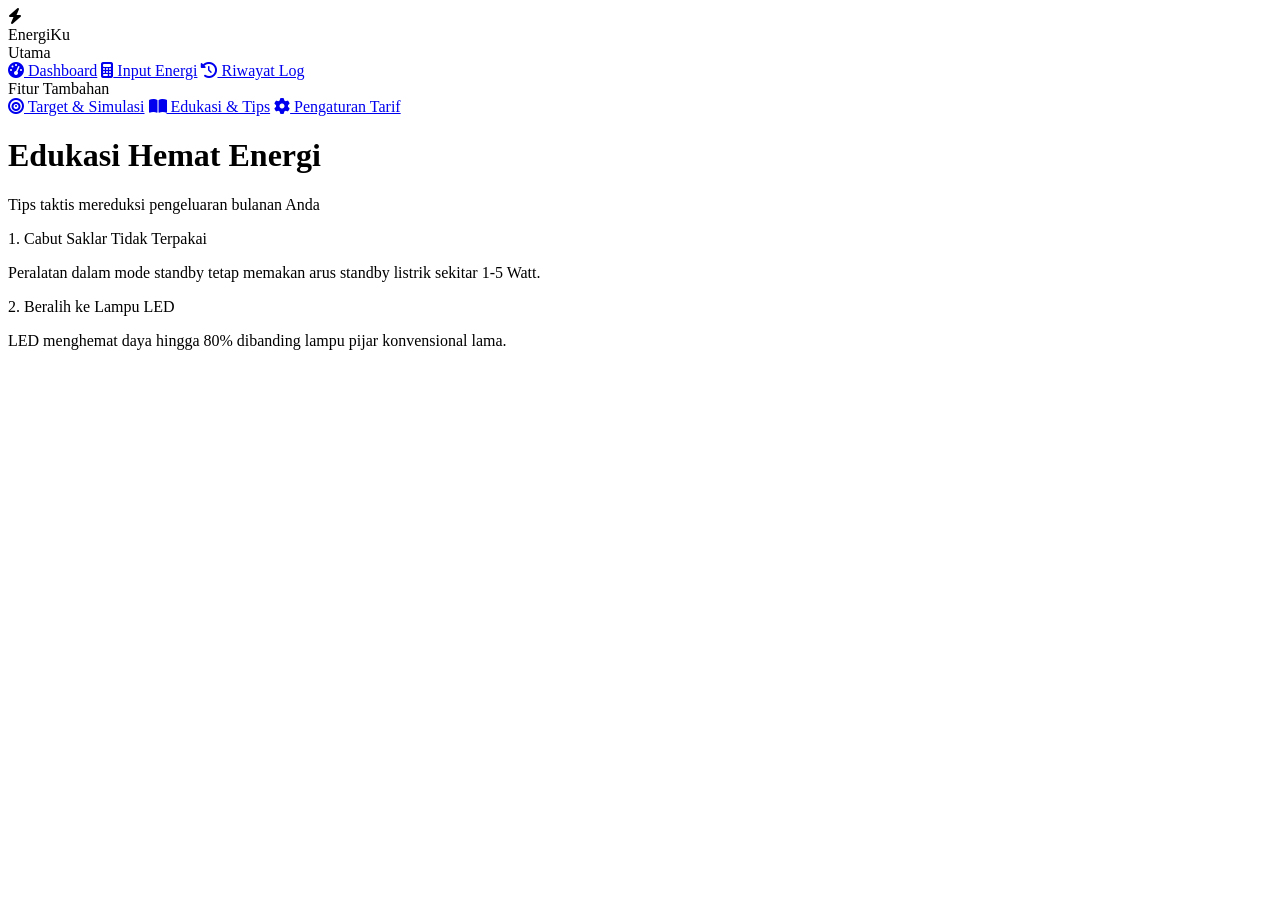
==== src/main/resources/templates/edukasi.html @ dd7e7c3b "aa" ====
<!DOCTYPE html>
<html lang="id">
<head>
  <meta charset="UTF-8">
  <title>EnergiKu — Edukasi</title>
  <link href="https://fonts.googleapis.com/css2?family=Plus+Jakarta+Sans:wght@400;600;700&display=swap" rel="stylesheet">
  <link rel="stylesheet" href="https://cdnjs.cloudflare.com/ajax/libs/font-awesome/6.5.0/css/all.min.css">
  <link rel="stylesheet" href="css/style.css">
</head>
<body>
  <aside class="sidebar">
    <div class="sidebar-brand"><div class="brand-icon"><i class="fas fa-bolt"></i></div><div class="brand-name">EnergiKu</div></div>
    <nav class="sidebar-nav">
      <div class="nav-section-label">Utama</div>
      <a href="index.html" class="nav-item"><i class="fas fa-gauge-high"></i> Dashboard</a>
      <a href="input.html" class="nav-item"><i class="fas fa-calculator"></i> Input Energi</a>
      <a href="history.html" class="nav-item"><i class="fas fa-clock-rotate-left"></i> Riwayat Log</a>
      <div class="nav-section-label">Fitur Tambahan</div>
      <a href="target.html" class="nav-item"><i class="fas fa-bullseye"></i> Target & Simulasi</a>
      <a href="edukasi.html" class="nav-item active"><i class="fas fa-book-open"></i> Edukasi & Tips</a>
      <a href="pengaturan.html" class="nav-item"><i class="fas fa-gear"></i> Pengaturan Tarif</a>
    </nav>
  </aside>

  <main class="main">
    <div class="topbar"><div class="page-title-area"><h1>Edukasi Hemat Energi</h1><p>Tips taktis mereduksi pengeluaran bulanan Anda</p></div></div>
    <div class="page-content">
      <div class="card"><div class="card-header"><div class="card-title">1. Cabut Saklar Tidak Terpakai</div></div><div class="card-body"><p>Peralatan dalam mode standby tetap memakan arus standby listrik sekitar 1-5 Watt.</p></div></div>
      <div class="card"><div class="card-header"><div class="brand-name">2. Beralih ke Lampu LED</div></div><div class="card-body"><p>LED menghemat daya hingga 80% dibanding lampu pijar konvensional lama.</p></div></div>
    </div>
  </main>
</body>
</html>
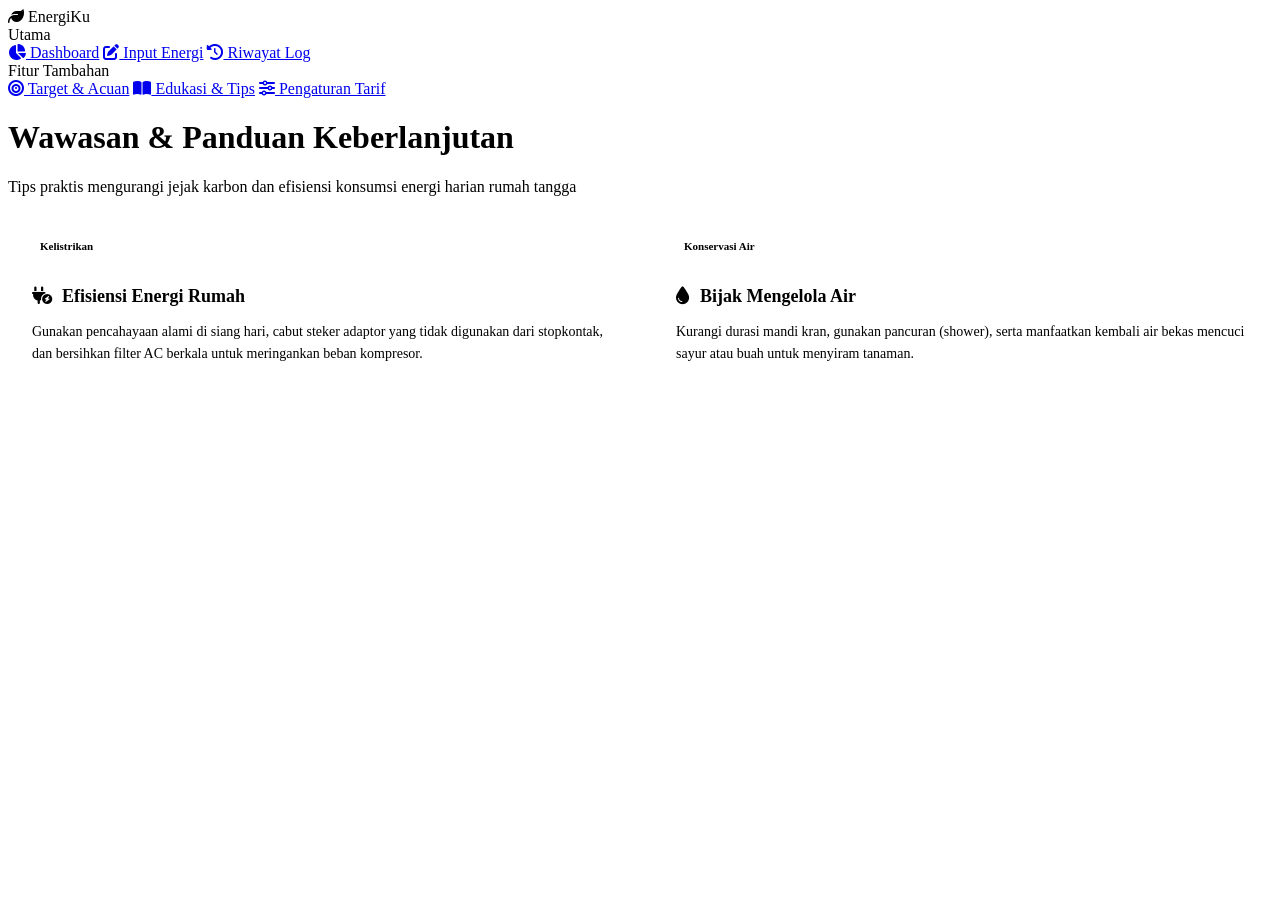
==== commit 91401c45: "donee" ====
--- a/src/main/resources/templates/edukasi.html
+++ b/src/main/resources/templates/edukasi.html
@@ -2,32 +2,56 @@
 <html lang="id">
 <head>
   <meta charset="UTF-8">
-  <title>EnergiKu — Edukasi</title>
-  <link href="https://fonts.googleapis.com/css2?family=Plus+Jakarta+Sans:wght@400;600;700&display=swap" rel="stylesheet">
+  <title>EnergiKu — Edukasi & Tips</title>
+  <link href="https://fonts.googleapis.com/css2?family=Plus+Jakarta+Sans:wght@400;500;600;700;800&display=swap" rel="stylesheet">
   <link rel="stylesheet" href="https://cdnjs.cloudflare.com/ajax/libs/font-awesome/6.5.0/css/all.min.css">
-  <link rel="stylesheet" href="css/style.css">
+  <link rel="stylesheet" href="/css/style.css">
+  <style>
+    .edu-grid { display: grid; grid-template-columns: repeat(auto-fit, minmax(280px, 1fr)); gap: 24px; margin-top: 10px; }
+    .edu-card { background: var(--white); border: 1px solid var(--border-color); border-radius: var(--radius-md); padding: 24px; border-top: 4px solid var(--accent-green); }
+    .edu-card h3 { font-size: 18px; color: var(--bg-sidebar); margin-bottom: 12px; display: flex; align-items: center; gap: 10px; }
+    .edu-card p { font-size: 14px; color: var(--text-muted); line-height: 1.6; }
+    .badge { background-color: var(--accent-light); color: var(--accent-green); padding: 4px 8px; border-radius: var(--radius-sm); font-size: 11px; font-weight: 700; display: inline-block; margin-bottom: 12px; }
+  </style>
 </head>
 <body>
+
   <aside class="sidebar">
-    <div class="sidebar-brand"><div class="brand-icon"><i class="fas fa-bolt"></i></div><div class="brand-name">EnergiKu</div></div>
+    <div class="sidebar-brand">
+      <div class="brand-title"><i class="fas fa-leaf"></i> EnergiKu</div>
+    </div>
     <nav class="sidebar-nav">
       <div class="nav-section-label">Utama</div>
-      <a href="index.html" class="nav-item"><i class="fas fa-gauge-high"></i> Dashboard</a>
-      <a href="input.html" class="nav-item"><i class="fas fa-calculator"></i> Input Energi</a>
-      <a href="history.html" class="nav-item"><i class="fas fa-clock-rotate-left"></i> Riwayat Log</a>
+      <a href="/index" class="nav-item"><i class="fas fa-chart-pie"></i> Dashboard</a>
+      <a href="/input" class="nav-item"><i class="fas fa-pen-to-square"></i> Input Energi</a>
+      <a href="/history" class="nav-item"><i class="fas fa-history"></i> Riwayat Log</a>
+      
       <div class="nav-section-label">Fitur Tambahan</div>
-      <a href="target.html" class="nav-item"><i class="fas fa-bullseye"></i> Target & Simulasi</a>
-      <a href="edukasi.html" class="nav-item active"><i class="fas fa-book-open"></i> Edukasi & Tips</a>
-      <a href="pengaturan.html" class="nav-item"><i class="fas fa-gear"></i> Pengaturan Tarif</a>
+      <a href="/target" class="nav-item"><i class="fas fa-bullseye"></i> Target & Acuan</a>
+      <a href="/edukasi" class="nav-item active"><i class="fas fa-book-open"></i> Edukasi & Tips</a>
+      <a href="/pengaturan" class="nav-item"><i class="fas fa-sliders"></i> Pengaturan Tarif</a>
     </nav>
   </aside>
 
   <main class="main">
-    <div class="topbar"><div class="page-title-area"><h1>Edukasi Hemat Energi</h1><p>Tips taktis mereduksi pengeluaran bulanan Anda</p></div></div>
-    <div class="page-content">
-      <div class="card"><div class="card-header"><div class="card-title">1. Cabut Saklar Tidak Terpakai</div></div><div class="card-body"><p>Peralatan dalam mode standby tetap memakan arus standby listrik sekitar 1-5 Watt.</p></div></div>
-      <div class="card"><div class="card-header"><div class="brand-name">2. Beralih ke Lampu LED</div></div><div class="card-body"><p>LED menghemat daya hingga 80% dibanding lampu pijar konvensional lama.</p></div></div>
+    <div class="topbar">
+      <h1>Wawasan & Panduan Keberlanjutan</h1>
+      <p>Tips praktis mengurangi jejak karbon dan efisiensi konsumsi energi harian rumah tangga</p>
+    </div>
+
+    <div class="edu-grid">
+      <div class="edu-card">
+        <span class="badge">Kelistrikan</span>
+        <h3><i class="fas fa-plug-circle-bolt"></i> Efisiensi Energi Rumah</h3>
+        <p>Gunakan pencahayaan alami di siang hari, cabut steker adaptor yang tidak digunakan dari stopkontak, dan bersihkan filter AC berkala untuk meringankan beban kompresor.</p>
+      </div>
+      <div class="edu-card" style="border-top-color: var(--accent-warm);">
+        <span class="badge">Konservasi Air</span>
+        <h3><i class="fas fa-droplet"></i> Bijak Mengelola Air</h3>
+        <p>Kurangi durasi mandi kran, gunakan pancuran (shower), serta manfaatkan kembali air bekas mencuci sayur atau buah untuk menyiram tanaman.</p>
+      </div>
     </div>
   </main>
+
 </body>
 </html>
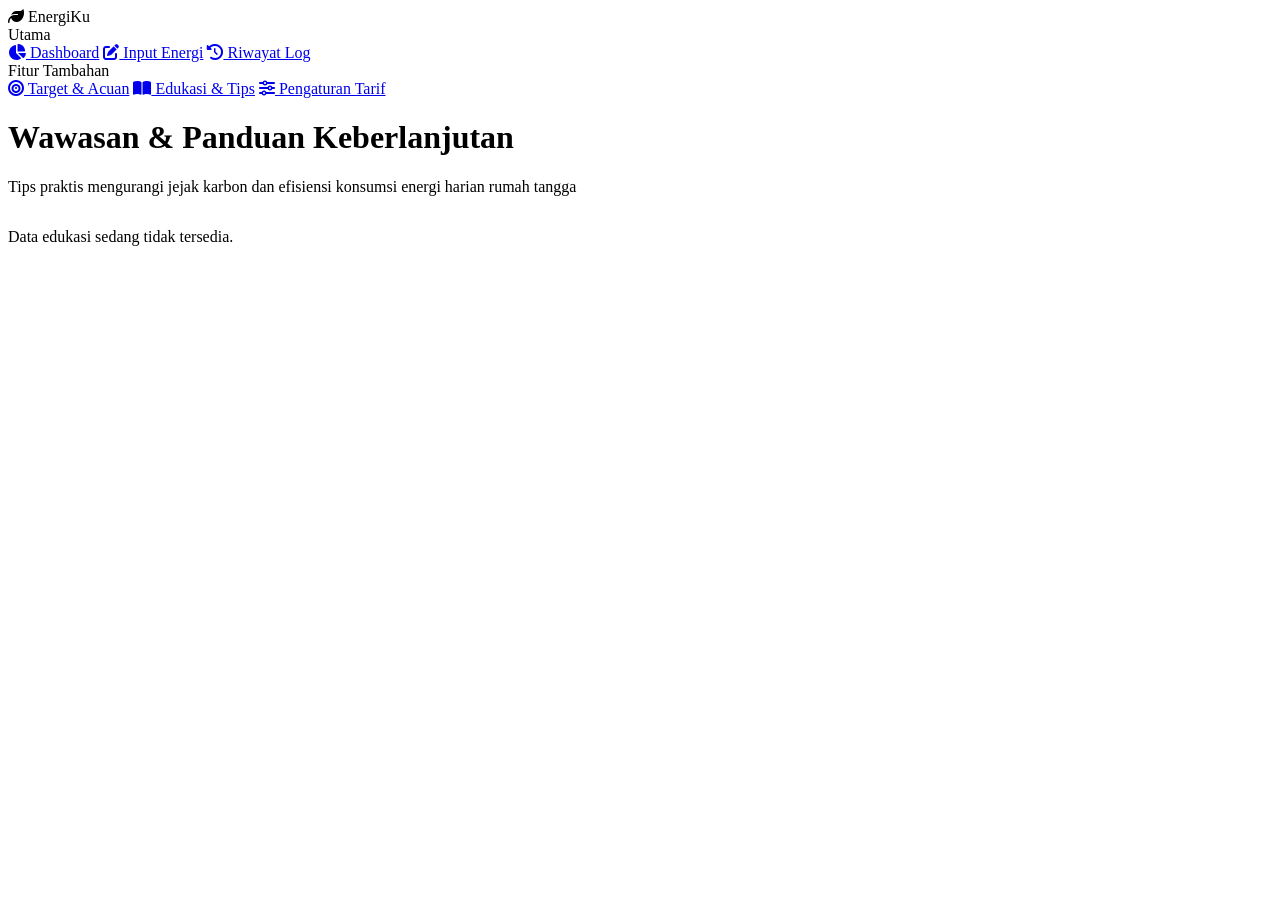
==== commit f6490beb: "tmbahan" ====
--- a/src/main/resources/templates/edukasi.html
+++ b/src/main/resources/templates/edukasi.html
@@ -12,7 +12,28 @@
     .edu-card h3 { font-size: 18px; color: var(--bg-sidebar); margin-bottom: 12px; display: flex; align-items: center; gap: 10px; }
     .edu-card p { font-size: 14px; color: var(--text-muted); line-height: 1.6; }
     .badge { background-color: var(--accent-light); color: var(--accent-green); padding: 4px 8px; border-radius: var(--radius-sm); font-size: 11px; font-weight: 700; display: inline-block; margin-bottom: 12px; }
-  </style>
+    
+    /* Menjaga agar konten tidak kepanjangan */
+/* Update CSS ini di bagian <style> kamu */
+
+.edu-card p {
+    font-size: 14px;
+    color: var(--text-muted);
+    line-height: 1.6;
+    display: -webkit-box;
+    -webkit-line-clamp: 3; /* Cuma tampil 3 baris awal */
+    -webkit-box-orient: vertical;
+    overflow: hidden;
+    transition: all 0.3s ease; /* Transisi halus */
+    margin: 0; /* Tambahkan ini agar tidak ada margin bawaan */
+}
+
+/* Menggunakan target :hover pada container kartu */
+.edu-card:hover p {
+    -webkit-line-clamp: unset !important; /* Paksa buka semua teks */
+    color: #333; /* Opsional: teks berubah jadi lebih gelap saat hover */
+}
+ </style>
 </head>
 <body>
 
@@ -39,19 +60,42 @@
       <p>Tips praktis mengurangi jejak karbon dan efisiensi konsumsi energi harian rumah tangga</p>
     </div>
 
-    <div class="edu-grid">
-      <div class="edu-card">
-        <span class="badge">Kelistrikan</span>
-        <h3><i class="fas fa-plug-circle-bolt"></i> Efisiensi Energi Rumah</h3>
-        <p>Gunakan pencahayaan alami di siang hari, cabut steker adaptor yang tidak digunakan dari stopkontak, dan bersihkan filter AC berkala untuk meringankan beban kompresor.</p>
+    <div class="edu-grid" id="eduContainer">
       </div>
-      <div class="edu-card" style="border-top-color: var(--accent-warm);">
-        <span class="badge">Konservasi Air</span>
-        <h3><i class="fas fa-droplet"></i> Bijak Mengelola Air</h3>
-        <p>Kurangi durasi mandi kran, gunakan pancuran (shower), serta manfaatkan kembali air bekas mencuci sayur atau buah untuk menyiram tanaman.</p>
-      </div>
-    </div>
   </main>
 
 </body>
+<script>
+    // Fungsi memuat data edukasi dari database
+    function loadEdukasi() {
+      fetch('/api/edukasi')
+        .then(response => response.json())
+        .then(data => {
+          const container = document.getElementById("eduContainer");
+          container.innerHTML = ""; // Bersihkan isi sebelum diisi data baru
+
+          data.forEach(item => {
+            // Tentukan warna border berdasarkan kategori agar menarik
+            let borderColor = "var(--accent-green)";
+            if (item.kategori === "BBM") borderColor = "var(--accent-warm)";
+            if (item.kategori === "Air") borderColor = "#3498db";
+
+            container.innerHTML += `
+              <div class="edu-card" style="border-top-color: ${borderColor};">
+                <span class="badge">${item.kategori}</span>
+                <h3><i class="fas fa-lightbulb"></i> ${item.judul}</h3>
+                <p>${item.kontenTips}</p>
+              </div>
+            `;
+          });
+        })
+        .catch(err => {
+          console.error("Gagal mengambil data edukasi:", err);
+          document.getElementById("eduContainer").innerHTML = "<p>Data edukasi sedang tidak tersedia.</p>";
+        });
+    }
+
+    // Panggil fungsi saat halaman dimuat
+    document.addEventListener("DOMContentLoaded", loadEdukasi);
+  </script>
 </html>
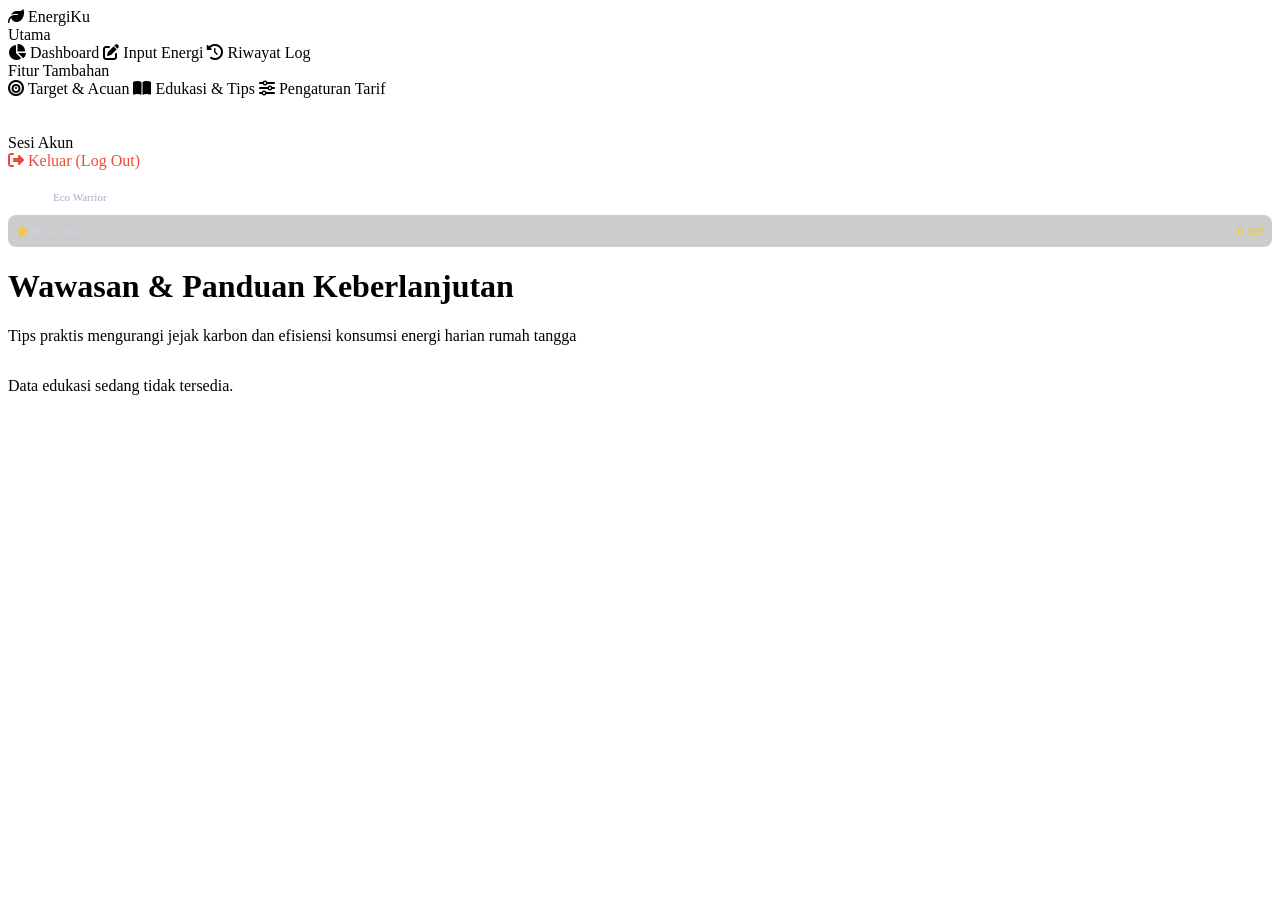
==== commit c2f1c7cf: "last" ====
--- a/src/main/resources/templates/edukasi.html
+++ b/src/main/resources/templates/edukasi.html
@@ -37,22 +37,42 @@
 </head>
 <body>
 
-  <aside class="sidebar">
+<aside class="sidebar">
+  <div>
     <div class="sidebar-brand">
       <div class="brand-title"><i class="fas fa-leaf"></i> EnergiKu</div>
     </div>
     <nav class="sidebar-nav">
       <div class="nav-section-label">Utama</div>
-      <a href="/index" class="nav-item"><i class="fas fa-chart-pie"></i> Dashboard</a>
-      <a href="/input" class="nav-item"><i class="fas fa-pen-to-square"></i> Input Energi</a>
-      <a href="/history" class="nav-item"><i class="fas fa-history"></i> Riwayat Log</a>
+      <a th:href="@{/index}" class="nav-item"><i class="fas fa-chart-pie"></i> Dashboard</a>
+      <a th:href="@{/input}" class="nav-item"><i class="fas fa-pen-to-square"></i> Input Energi</a>
+      <a th:href="@{/history}" class="nav-item"><i class="fas fa-history"></i> Riwayat Log</a>
       
       <div class="nav-section-label">Fitur Tambahan</div>
-      <a href="/target" class="nav-item"><i class="fas fa-bullseye"></i> Target & Acuan</a>
-      <a href="/edukasi" class="nav-item active"><i class="fas fa-book-open"></i> Edukasi & Tips</a>
-      <a href="/pengaturan" class="nav-item"><i class="fas fa-sliders"></i> Pengaturan Tarif</a>
+      <a th:href="@{/target}" class="nav-item"><i class="fas fa-bullseye"></i> Target & Acuan</a>
+      <a th:href="@{/edukasi}" class="nav-item"><i class="fas fa-book-open"></i> Edukasi & Tips</a>
+      <a th:href="@{/pengaturan}" class="nav-item"><i class="fas fa-sliders"></i> Pengaturan Tarif</a>
+
+      <div class="nav-section-label" style="margin-top: 20px; border-top: 1px dashed rgba(255,255,255,0.1); padding-top: 15px;">Sesi Akun</div>
+      <a th:href="@{/logout}" class="nav-item" style="color: #e74c3c;"><i class="fas fa-right-from-bracket"></i> Keluar (Log Out)</a>
     </nav>
-  </aside>
+  </div>
+
+  <!-- Card Profil Eco-Warrior -->
+  <div class="sidebar-profile-card">
+    <div style="display: flex; align-items: center; gap: 10px; margin-bottom: 10px;">
+      <div style="width: 35px; height: 35px; background: var(--accent-green); border-radius: 50%; display: flex; align-items: center; justify-content: center; color: white; font-weight: bold;">E</div>
+      <div>
+        <h5 style="margin: 0; color: white; font-size: 14px;" th:text="${usernameAktif != null ? usernameAktif : 'Eco User'}">Eco User</h5>
+        <span style="font-size: 11px; color: #a0aec0;">Eco Warrior</span>
+      </div>
+    </div>
+    <div style="background: rgba(0,0,0,0.2); padding: 8px; border-radius: 8px; display: flex; justify-content: space-between; align-items: center;">
+      <span style="font-size: 11px; color: #cbd5e0;"><i class="fas fa-star" style="color: #ecc94b;"></i> Eco-Points:</span>
+      <strong id="sidebarPoints" style="color: #ecc94b; font-size: 13px;">0 XP</strong>
+    </div>
+  </div>
+</aside>
 
   <main class="main">
     <div class="topbar">
